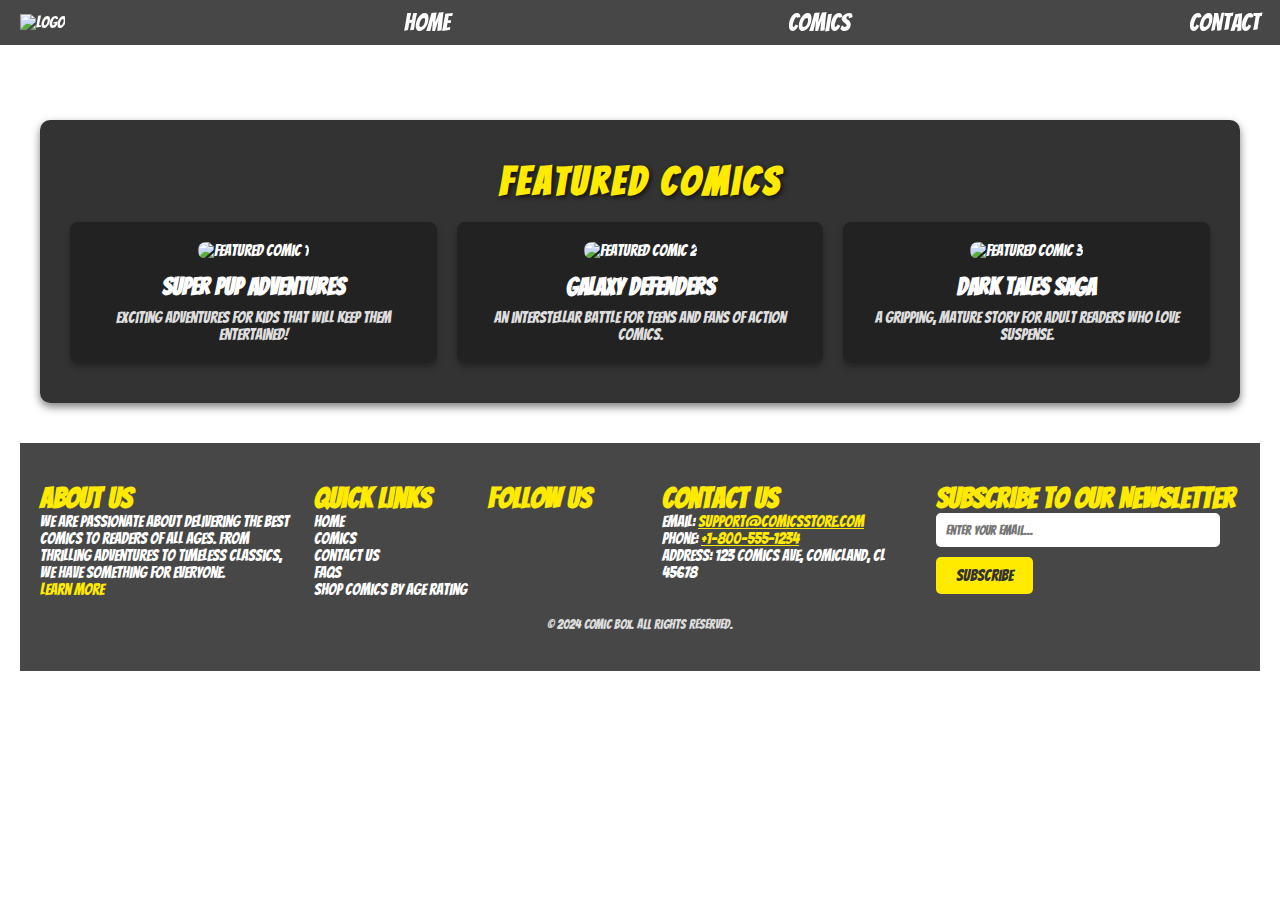
==== index.html @ 102afa10 "Add files via upload" ====
<!DOCTYPE html>
<html lang="en">

<head>
    <meta charset="UTF-8">
    <meta name="viewport" content="width=device-width, initial-scale=1.0">
    <title>Comics Store - Responsive Drawer</title>
    <!-- Import Bangers Font -->
    <link href="https://fonts.googleapis.com/css2?family=Bangers&display=swap" rel="stylesheet">
    <style>
        /* General reset */
        * {
            margin: 0;
            padding: 0;
            box-sizing: border-box;
            font-family: 'Bangers', cursive;
        }

        /* Body styling */
        body {
            background-image: url('file:///I:/Downloads/dump/Untitled%20design.svg');
            background-size: cover;
            background-position: center center;
            background-attachment: fixed;
            color: #fff;
            padding: 20px;
            overflow-x: hidden;
        }

        /* Navbar styling */
        .navbar {
            display: flex;
            justify-content: space-between;
            align-items: center;
            background-color: rgba(51, 51, 51, 0.9);
            padding: 10px 20px;
            position: fixed;
            top: 0;
            left: 0;
            width: 100%;
            z-index: 10;
        }

        .menu-icon {
            font-size: 1.5em;
            cursor: pointer;
            color: #fff;
            display: block;
        }

        .logo {
            position: absolute;
            left: 50%;
            transform: translateX(-50%);
        }

        .logo img {
            max-width: 100%;
            height: auto;
            max-height: 50px;
        }

        .navbar-item {
            color: white;
            font-size: 1.5em;
            display: none;
        }

        /* Drawer styles */
        .drawer {
            position: fixed;
            top: 0;
            left: -250px;
            width: 250px;
            height: 100%;
            background-color: #333;
            padding: 20px;
            box-shadow: 2px 0 5px rgba(0, 0, 0, 0.5);
            z-index: 1100;
            transition: left 0.3s ease;
        }

        .drawer.open {
            left: 0;
        }

        .drawer a {
            display: block;
            margin: 15px 0;
            color: #ffea00;
            font-size: 1.2em;
            text-decoration: none;
            transition: color 0.3s ease;
        }

        .drawer a:hover {
            color: #fff;
        }

        /* Featured Section Styling */
        .featured-section {
            background-color: rgba(0, 0, 0, 0.8);
            padding: 40px 20px;
            border-radius: 10px;
            margin: 100px auto 40px;
            text-align: center;
            max-width: 1200px;
            box-shadow: 0 4px 8px rgba(0, 0, 0, 0.5);
        }

        .featured-title {
            font-size: 2.5em;
            color: #ffea00;
            margin-bottom: 20px;
            text-shadow: 2px 2px 5px rgba(0, 0, 0, 0.7);
            letter-spacing: 3px;
        }

        .featured-container {
            display: flex;
            flex-wrap: wrap;
            gap: 20px;
            justify-content: center;
        }

        .featured-item {
            flex: 1 1 calc(33.333% - 20px);
            max-width: calc(33.333% - 20px);
            text-align: center;
            background-color: #222;
            border-radius: 8px;
            padding: 20px;
            box-shadow: 0 4px 6px rgba(0, 0, 0, 0.3);
            transition: transform 0.3s ease, background-color 0.3s ease, box-shadow 0.3s ease;
        }

        .featured-item:hover {
            transform: scale(1.05);
            background-color: #333;
            box-shadow: 0 8px 12px rgba(255, 247, 0, 0.7);
        }

        .featured-item img {
            width: 100%;
            height: auto;
            border-radius: 8px;
            transition: transform 0.3s ease;
        }

        .featured-item:hover img {
            transform: scale(1.1);
        }

        .featured-item h3 {
            font-size: 1.5em;
            color: #fff;
            margin-top: 15px;
        }

        .featured-item p {
            color: #ddd;
            font-size: 1em;
            margin-top: 10px;
        }

        /* Responsive styles for navbar and featured items */
        @media (min-width: 768px) {
            .menu-icon {
                display: none;
            }

            .navbar-item {
                display: block;
            }

            .logo {
                position: static;
                transform: none;
            }

            .drawer {
                display: none;
            }
        }

        @media (max-width: 1024px) {
            .featured-item {
                flex: 1 1 calc(50% - 20px);
                max-width: calc(50% - 20px);
            }
        }

        @media (max-width: 768px) {
            .featured-item {
                flex: 1 1 100%;
                max-width: 100%;
            }
        }
    </style>
</head>

<body>
    <!-- Navbar Section -->
    <nav class="navbar">
        <span class="menu-icon" onclick="toggleDrawer()">☰</span>
        <div class="logo">
            <img src="https://via.placeholder.com/150" alt="Logo">
        </div>
        <div class="navbar-item">Home</div>
        <div class="navbar-item">Comics</div>
        <div class="navbar-item">Contact</div>
    </nav>

    <!-- Drawer Section -->
    <div class="drawer" id="drawer">
        <a href="#">Home</a>
        <a href="#">Comics</a>
        <a href="#">Contact</a>
    </div>

    <!-- Featured Section -->
    <div class="featured-section">
        <h2 class="featured-title">Featured Comics</h2>
        <div class="featured-container">
            <div class="featured-item">
                <img src="https://i0.wp.com/ultimatecomics.com/wp-content/uploads/2021/06/Scan2021-06-03_125144.jpg?fit=1948%2C2972&ssl=1"
                    alt="Featured Comic 1">
                <h3>Super Pup Adventures</h3>
                <p>Exciting adventures for kids that will keep them entertained!</p>
            </div>
            <div class="featured-item">
                <img src="https://m.media-amazon.com/images/I/71GPeneF0rL._AC_UF894,1000_QL80_.jpg"
                    alt="Featured Comic 2">
                <h3>Galaxy Defenders</h3>
                <p>An interstellar battle for teens and fans of action comics.</p>
            </div>
            <div class="featured-item">
                <img src="https://i.pinimg.com/originals/1f/6b/33/1f6b338c3140abbba716526c0860b326.jpg"
                    alt="Featured Comic 3">
                <h3>Dark Tales Saga</h3>
                <p>A gripping, mature story for adult readers who love suspense.</p>
            </div>
        </div>
    </div>

    <script>
        // Toggle drawer visibility
        function toggleDrawer() {
            const drawer = document.getElementById('drawer');
            drawer.classList.toggle('open');
        }

        // Close drawer when clicking outside it
        window.addEventListener('click', function (e) {
            const drawer = document.getElementById('drawer');
            if (!drawer.contains(e.target) && !e.target.matches('.menu-icon')) {
                drawer.classList.remove('open');
            }
        });
    </script>
</body>




<footer style="background-color: rgba(51, 51, 51, 0.9); color: #fff; padding: 40px 20px; text-align: center;">
    <div
        style="max-width: 1200px; margin: 0 auto; display: flex; flex-wrap: wrap; gap: 20px; justify-content: space-between;">

        <!-- About Us Section -->
        <div style="flex: 1 1 250px; text-align: left;">
            <h3 style="font-size: 1.8em; color: #ffea00;">About Us</h3>
            <p style="font-size: 1em;">We are passionate about delivering the best comics to readers of all ages. From
                thrilling adventures to timeless classics, we have something for everyone.</p>
            <a href="#" style="color: #ffea00; text-decoration: none;">Learn More</a>
        </div>

        <!-- Quick Links Section -->
        <div style="flex: 1 1 150px; text-align: left;">
            <h3 style="font-size: 1.8em; color: #ffea00;">Quick Links</h3>
            <ul style="list-style: none; padding: 0; font-size: 1em;">
                <li><a href="#" style="color: #fff; text-decoration: none;">Home</a></li>
                <li><a href="#" style="color: #fff; text-decoration: none;">Comics</a></li>
                <li><a href="#" style="color: #fff; text-decoration: none;">Contact Us</a></li>
                <li><a href="#" style="color: #fff; text-decoration: none;">FAQs</a></li>
                <li><a href="#" style="color: #fff; text-decoration: none;">Shop comics by age rating</a></li>
            </ul>
        </div>

        <!-- Social Media Section -->
        <div style="flex: 1 1 150px; text-align: left;">
            <h3 style="font-size: 1.8em; color: #ffea00;">Follow Us</h3>
            <div style="font-size: 1.5em;">
                <a href="#" style="color: #ffea00; margin-right: 10px;"><i class="fa fa-facebook"></i></a>
                <a href="#" style="color: #ffea00; margin-right: 10px;"><i class="fa fa-twitter"></i></a>
                <a href="#" style="color: #ffea00; margin-right: 10px;"><i class="fa fa-instagram"></i></a>
                <a href="#" style="color: #ffea00; margin-right: 10px;"><i class="fa fa-linkedin"></i></a>
            </div>
        </div>

        <!-- Contact Information Section -->
        <div style="flex: 1 1 250px; text-align: left;">
            <h3 style="font-size: 1.8em; color: #ffea00;">Contact Us</h3>
            <p style="font-size: 1em;">Email: <a href="mailto:support@comicsstore.com"
                    style="color: #ffea00;">support@comicsstore.com</a></p>
            <p style="font-size: 1em;">Phone: <a href="tel:+18005551234" style="color: #ffea00;">+1-800-555-1234</a></p>
            <p style="font-size: 1em;">Address: 123 Comics Ave, Comicland, CL 45678</p>
        </div>

        <!-- Newsletter Subscription Section -->
        <div style="flex: 1 1 300px; text-align: left;">
            <h3 style="font-size: 1.8em; color: #ffea00;">Subscribe to Our Newsletter</h3>
            <form>
                <input type="email" placeholder="Enter your email..."
                    style="padding: 10px; width: calc(100% - 20px); margin-bottom: 10px; border: none; border-radius: 5px;">
                <button type="submit"
                    style="background-color: #ffea00; color: #333; border: none; padding: 10px 20px; font-size: 1em; border-radius: 5px; cursor: pointer;">Subscribe</button>
            </form>
        </div>
    </div>
    <p style="margin-top: 20px; font-size: 0.8em; color: #ddd;">&copy; 2024 Comic Box. All Rights Reserved.</p>
</footer>





</html>
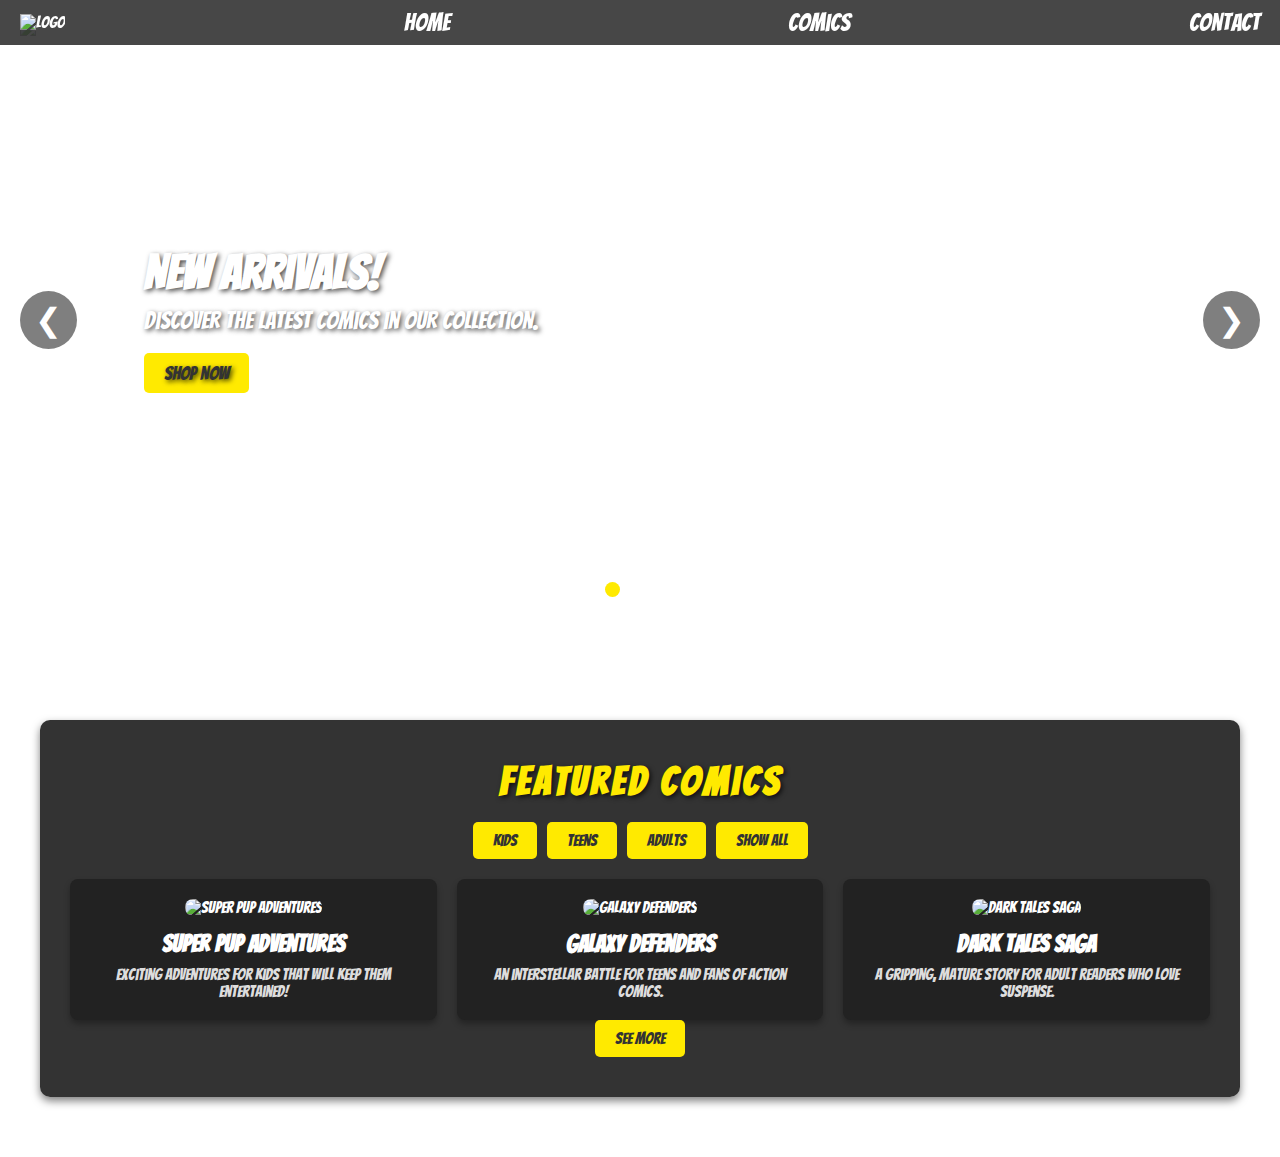
==== commit 4d90256f: "Update and rename home.html to index.html" ====
--- a/index.html
+++ b/index.html
@@ -7,199 +7,49 @@
     <title>Comics Store - Responsive Drawer</title>
     <!-- Import Bangers Font -->
     <link href="https://fonts.googleapis.com/css2?family=Bangers&display=swap" rel="stylesheet">
-    <style>
-        /* General reset */
-        * {
-            margin: 0;
-            padding: 0;
-            box-sizing: border-box;
-            font-family: 'Bangers', cursive;
-        }
-
-        /* Body styling */
-        body {
-            background-image: url('file:///I:/Downloads/dump/Untitled%20design.svg');
-            background-size: cover;
-            background-position: center center;
-            background-attachment: fixed;
-            color: #fff;
-            padding: 20px;
-            overflow-x: hidden;
-        }
-
-        /* Navbar styling */
-        .navbar {
-            display: flex;
-            justify-content: space-between;
-            align-items: center;
-            background-color: rgba(51, 51, 51, 0.9);
-            padding: 10px 20px;
-            position: fixed;
-            top: 0;
-            left: 0;
-            width: 100%;
-            z-index: 10;
-        }
-
-        .menu-icon {
-            font-size: 1.5em;
-            cursor: pointer;
-            color: #fff;
-            display: block;
-        }
-
-        .logo {
-            position: absolute;
-            left: 50%;
-            transform: translateX(-50%);
-        }
-
-        .logo img {
-            max-width: 100%;
-            height: auto;
-            max-height: 50px;
-        }
-
-        .navbar-item {
-            color: white;
-            font-size: 1.5em;
-            display: none;
-        }
-
-        /* Drawer styles */
-        .drawer {
-            position: fixed;
-            top: 0;
-            left: -250px;
-            width: 250px;
-            height: 100%;
-            background-color: #333;
-            padding: 20px;
-            box-shadow: 2px 0 5px rgba(0, 0, 0, 0.5);
-            z-index: 1100;
-            transition: left 0.3s ease;
-        }
-
-        .drawer.open {
-            left: 0;
-        }
-
-        .drawer a {
-            display: block;
-            margin: 15px 0;
-            color: #ffea00;
-            font-size: 1.2em;
-            text-decoration: none;
-            transition: color 0.3s ease;
-        }
-
-        .drawer a:hover {
-            color: #fff;
-        }
-
-        /* Featured Section Styling */
-        .featured-section {
-            background-color: rgba(0, 0, 0, 0.8);
-            padding: 40px 20px;
-            border-radius: 10px;
-            margin: 100px auto 40px;
-            text-align: center;
-            max-width: 1200px;
-            box-shadow: 0 4px 8px rgba(0, 0, 0, 0.5);
-        }
-
-        .featured-title {
-            font-size: 2.5em;
-            color: #ffea00;
-            margin-bottom: 20px;
-            text-shadow: 2px 2px 5px rgba(0, 0, 0, 0.7);
-            letter-spacing: 3px;
-        }
-
-        .featured-container {
-            display: flex;
-            flex-wrap: wrap;
-            gap: 20px;
-            justify-content: center;
-        }
-
-        .featured-item {
-            flex: 1 1 calc(33.333% - 20px);
-            max-width: calc(33.333% - 20px);
-            text-align: center;
-            background-color: #222;
-            border-radius: 8px;
-            padding: 20px;
-            box-shadow: 0 4px 6px rgba(0, 0, 0, 0.3);
-            transition: transform 0.3s ease, background-color 0.3s ease, box-shadow 0.3s ease;
-        }
-
-        .featured-item:hover {
-            transform: scale(1.05);
-            background-color: #333;
-            box-shadow: 0 8px 12px rgba(255, 247, 0, 0.7);
-        }
-
-        .featured-item img {
-            width: 100%;
-            height: auto;
-            border-radius: 8px;
-            transition: transform 0.3s ease;
-        }
-
-        .featured-item:hover img {
-            transform: scale(1.1);
-        }
-
-        .featured-item h3 {
-            font-size: 1.5em;
-            color: #fff;
-            margin-top: 15px;
-        }
-
-        .featured-item p {
-            color: #ddd;
-            font-size: 1em;
-            margin-top: 10px;
-        }
-
-        /* Responsive styles for navbar and featured items */
-        @media (min-width: 768px) {
-            .menu-icon {
-                display: none;
-            }
-
-            .navbar-item {
-                display: block;
-            }
-
-            .logo {
-                position: static;
-                transform: none;
-            }
-
-            .drawer {
-                display: none;
-            }
-        }
-
-        @media (max-width: 1024px) {
-            .featured-item {
-                flex: 1 1 calc(50% - 20px);
-                max-width: calc(50% - 20px);
-            }
-        }
-
-        @media (max-width: 768px) {
-            .featured-item {
-                flex: 1 1 100%;
-                max-width: 100%;
-            }
-        }
-    </style>
+    <link rel="stylesheet" href="styles.css">
 </head>
 
 <body>
+    <!-- Hero Banner Section -->
+    <div class="hero-banner">
+        <div class="slides-container">
+            <div class="slide active">
+                <img src="https://via.placeholder.com/1920x600?text=New+Arrivals" alt="New Arrivals">
+                <div class="slide-content">
+                    <h1>New Arrivals!</h1>
+                    <p>Discover the latest comics in our collection.</p>
+                    <a href="#" class="btn">Shop Now</a>
+                </div>
+            </div>
+            <div class="slide">
+                <img src="https://via.placeholder.com/1920x600?text=Bestsellers" alt="Bestsellers">
+                <div class="slide-content">
+                    <h1>Bestsellers</h1>
+                    <p>Check out the top-selling comics of the season.</p>
+                    <a href="#" class="btn">Explore</a>
+                </div>
+            </div>
+            <div class="slide">
+                <img src="https://via.placeholder.com/1920x600?text=Discounts" alt="Discounts">
+                <div class="slide-content">
+                    <h1>Exclusive Discounts!</h1>
+                    <p>Save big on your favorite comics today.</p>
+                    <a href="#" class="btn">View Offers</a>
+                </div>
+            </div>
+        </div>
+        <div class="controls">
+            <span class="prev" onclick="changeSlide(-1)">&#10094;</span>
+            <span class="next" onclick="changeSlide(1)">&#10095;</span>
+        </div>
+        <div class="dots">
+            <span class="dot active" onclick="setSlide(0)"></span>
+            <span class="dot" onclick="setSlide(1)"></span>
+            <span class="dot" onclick="setSlide(2)"></span>
+        </div>
+    </div>
+
     <!-- Navbar Section -->
     <nav class="navbar">
         <span class="menu-icon" onclick="toggleDrawer()">☰</span>
@@ -213,7 +63,7 @@
 
     <!-- Drawer Section -->
     <div class="drawer" id="drawer">
-        <a href="#">Home</a>
+        <a href="C:\Users\carld\Desktop\Comic'sStore">Home</a>
         <a href="#">Comics</a>
         <a href="#">Contact</a>
     </div>
@@ -221,108 +71,95 @@
     <!-- Featured Section -->
     <div class="featured-section">
         <h2 class="featured-title">Featured Comics</h2>
+        <div class="filter-buttons"></div>
         <div class="featured-container">
-            <div class="featured-item">
+            <div class="featured-item" data-category="Kids">
                 <img src="https://i0.wp.com/ultimatecomics.com/wp-content/uploads/2021/06/Scan2021-06-03_125144.jpg?fit=1948%2C2972&ssl=1"
-                    alt="Featured Comic 1">
+                    alt="Super Pup Adventures">
                 <h3>Super Pup Adventures</h3>
                 <p>Exciting adventures for kids that will keep them entertained!</p>
             </div>
-            <div class="featured-item">
+            <div class="featured-item" data-category="Teens">
                 <img src="https://m.media-amazon.com/images/I/71GPeneF0rL._AC_UF894,1000_QL80_.jpg"
-                    alt="Featured Comic 2">
+                    alt="Galaxy Defenders">
                 <h3>Galaxy Defenders</h3>
                 <p>An interstellar battle for teens and fans of action comics.</p>
             </div>
-            <div class="featured-item">
+            <div class="featured-item" data-category="Adults">
                 <img src="https://i.pinimg.com/originals/1f/6b/33/1f6b338c3140abbba716526c0860b326.jpg"
-                    alt="Featured Comic 3">
+                    alt="Dark Tales Saga">
                 <h3>Dark Tales Saga</h3>
                 <p>A gripping, mature story for adult readers who love suspense.</p>
             </div>
         </div>
+        <div class="see-more">
+            <a href="all-featured-comics.html" class="btn">See More</a>
+        </div>
     </div>
 
+    <!-- Scripts -->
     <script>
-        // Toggle drawer visibility
-        function toggleDrawer() {
-            const drawer = document.getElementById('drawer');
-            drawer.classList.toggle('open');
+        document.addEventListener("DOMContentLoaded", function () {
+            const items = document.querySelectorAll('.featured-item');
+            const buttonContainer = document.querySelector('.filter-buttons');
+
+            // Generate category buttons
+            const categories = [...new Set([...items].map(item => item.dataset.category))];
+            categories.forEach(category => {
+                const button = document.createElement('button');
+                button.textContent = category;
+                button.addEventListener('click', () => filterByCategory(category));
+                buttonContainer.appendChild(button);
+            });
+
+            // Add "Show All" button
+            const showAllButton = document.createElement('button');
+            showAllButton.textContent = "Show All";
+            showAllButton.addEventListener('click', showAllFeatures);
+            buttonContainer.appendChild(showAllButton);
+        });
+
+        function filterByCategory(category) {
+            const items = document.querySelectorAll('.featured-item');
+            items.forEach(item => {
+                item.style.display = item.dataset.category === category ? 'block' : 'none';
+            });
         }
 
-        // Close drawer when clicking outside it
-        window.addEventListener('click', function (e) {
-            const drawer = document.getElementById('drawer');
-            if (!drawer.contains(e.target) && !e.target.matches('.menu-icon')) {
-                drawer.classList.remove('open');
-            }
-        });
+        function showAllFeatures() {
+            document.querySelectorAll('.featured-item').forEach(item => {
+                item.style.display = 'block';
+            });
+        }
+
+        function toggleDrawer() {
+            document.getElementById('drawer').classList.toggle('open');
+        }
+
+        // Hero banner slider
+        let currentSlide = 0;
+        const slides = document.querySelectorAll('.slide');
+        const dots = document.querySelectorAll('.dot');
+
+        function changeSlide(step) {
+            currentSlide = (currentSlide + step + slides.length) % slides.length;
+            updateSlide();
+        }
+
+        function setSlide(index) {
+            currentSlide = index;
+            updateSlide();
+        }
+
+        function updateSlide() {
+            document.querySelector('.slides-container').style.transform = `translateX(-${currentSlide * 100}%)`;
+            dots.forEach(dot => dot.classList.remove('active'));
+            dots[currentSlide].classList.add('active');
+        }
+
+        // Auto-slide every 5 seconds
+        setInterval(() => changeSlide(1), 5000);
     </script>
 </body>
 
-
-
-
-<footer style="background-color: rgba(51, 51, 51, 0.9); color: #fff; padding: 40px 20px; text-align: center;">
-    <div
-        style="max-width: 1200px; margin: 0 auto; display: flex; flex-wrap: wrap; gap: 20px; justify-content: space-between;">
-
-        <!-- About Us Section -->
-        <div style="flex: 1 1 250px; text-align: left;">
-            <h3 style="font-size: 1.8em; color: #ffea00;">About Us</h3>
-            <p style="font-size: 1em;">We are passionate about delivering the best comics to readers of all ages. From
-                thrilling adventures to timeless classics, we have something for everyone.</p>
-            <a href="#" style="color: #ffea00; text-decoration: none;">Learn More</a>
-        </div>
-
-        <!-- Quick Links Section -->
-        <div style="flex: 1 1 150px; text-align: left;">
-            <h3 style="font-size: 1.8em; color: #ffea00;">Quick Links</h3>
-            <ul style="list-style: none; padding: 0; font-size: 1em;">
-                <li><a href="#" style="color: #fff; text-decoration: none;">Home</a></li>
-                <li><a href="#" style="color: #fff; text-decoration: none;">Comics</a></li>
-                <li><a href="#" style="color: #fff; text-decoration: none;">Contact Us</a></li>
-                <li><a href="#" style="color: #fff; text-decoration: none;">FAQs</a></li>
-                <li><a href="#" style="color: #fff; text-decoration: none;">Shop comics by age rating</a></li>
-            </ul>
-        </div>
-
-        <!-- Social Media Section -->
-        <div style="flex: 1 1 150px; text-align: left;">
-            <h3 style="font-size: 1.8em; color: #ffea00;">Follow Us</h3>
-            <div style="font-size: 1.5em;">
-                <a href="#" style="color: #ffea00; margin-right: 10px;"><i class="fa fa-facebook"></i></a>
-                <a href="#" style="color: #ffea00; margin-right: 10px;"><i class="fa fa-twitter"></i></a>
-                <a href="#" style="color: #ffea00; margin-right: 10px;"><i class="fa fa-instagram"></i></a>
-                <a href="#" style="color: #ffea00; margin-right: 10px;"><i class="fa fa-linkedin"></i></a>
-            </div>
-        </div>
-
-        <!-- Contact Information Section -->
-        <div style="flex: 1 1 250px; text-align: left;">
-            <h3 style="font-size: 1.8em; color: #ffea00;">Contact Us</h3>
-            <p style="font-size: 1em;">Email: <a href="mailto:support@comicsstore.com"
-                    style="color: #ffea00;">support@comicsstore.com</a></p>
-            <p style="font-size: 1em;">Phone: <a href="tel:+18005551234" style="color: #ffea00;">+1-800-555-1234</a></p>
-            <p style="font-size: 1em;">Address: 123 Comics Ave, Comicland, CL 45678</p>
-        </div>
-
-        <!-- Newsletter Subscription Section -->
-        <div style="flex: 1 1 300px; text-align: left;">
-            <h3 style="font-size: 1.8em; color: #ffea00;">Subscribe to Our Newsletter</h3>
-            <form>
-                <input type="email" placeholder="Enter your email..."
-                    style="padding: 10px; width: calc(100% - 20px); margin-bottom: 10px; border: none; border-radius: 5px;">
-                <button type="submit"
-                    style="background-color: #ffea00; color: #333; border: none; padding: 10px 20px; font-size: 1em; border-radius: 5px; cursor: pointer;">Subscribe</button>
-            </form>
-        </div>
-    </div>
-    <p style="margin-top: 20px; font-size: 0.8em; color: #ddd;">&copy; 2024 Comic Box. All Rights Reserved.</p>
-</footer>
-
-
-
-
-
-</html>+</html>
--- a/styles.css
+++ b/styles.css
@@ -0,0 +1,333 @@
+/* General reset */
+* {
+    margin: 0;
+    padding: 0;
+    box-sizing: border-box;
+    font-family: 'Bangers', cursive;
+}
+
+/* Body styling */
+body {
+    background-image: url('file:///I:/Downloads/dump/Untitled%20design.svg');
+    background-size: cover;
+    background-position: center center;
+    background-attachment: fixed;
+    color: #fff;
+    padding: 20px;
+    overflow-x: hidden;
+}
+
+/* Navbar styling */
+.navbar {
+    display: flex;
+    justify-content: space-between;
+    align-items: center;
+    background-color: rgba(51, 51, 51, 0.9);
+    padding: 10px 20px;
+    position: fixed;
+    top: 0;
+    left: 0;
+    width: 100%;
+    z-index: 10;
+}
+
+.menu-icon {
+    font-size: 1.5em;
+    cursor: pointer;
+    color: #fff;
+    display: block;
+}
+
+.logo {
+    position: absolute;
+    left: 50%;
+    transform: translateX(-50%);
+}
+
+.logo img {
+    max-width: 100%;
+    height: auto;
+    max-height: 50px;
+}
+
+.navbar-item {
+    color: white;
+    font-size: 1.5em;
+    display: none;
+}
+
+/* Drawer styles */
+.drawer {
+    position: fixed;
+    top: 0;
+    left: -250px;
+    width: 250px;
+    height: 100%;
+    background-color: #333;
+    padding: 20px;
+    box-shadow: 2px 0 5px rgba(0, 0, 0, 0.5);
+    z-index: 1100;
+    transition: left 0.3s ease;
+}
+
+.drawer.open {
+    left: 0;
+}
+
+.drawer a {
+    display: block;
+    margin: 15px 0;
+    color: #ffea00;
+    font-size: 1.2em;
+    text-decoration: none;
+    transition: color 0.3s ease;
+}
+
+.drawer a:hover {
+    color: #fff;
+}
+
+/* Featured Section Styling */
+.featured-section {
+    background-color: rgba(0, 0, 0, 0.8);
+    padding: 40px 20px;
+    border-radius: 10px;
+    margin: 100px auto 40px;
+    text-align: center;
+    max-width: 1200px;
+    box-shadow: 0 4px 8px rgba(0, 0, 0, 0.5);
+}
+
+.featured-title {
+    font-size: 2.5em;
+    color: #ffea00;
+    margin-bottom: 20px;
+    text-shadow: 2px 2px 5px rgba(0, 0, 0, 0.7);
+    letter-spacing: 3px;
+}
+
+.featured-container {
+    display: flex;
+    flex-wrap: wrap;
+    gap: 20px;
+    justify-content: center;
+}
+
+.featured-item {
+    flex: 1 1 calc(33.333% - 20px);
+    max-width: calc(33.333% - 20px);
+    text-align: center;
+    background-color: #222;
+    border-radius: 8px;
+    padding: 20px;
+    box-shadow: 0 4px 6px rgba(0, 0, 0, 0.3);
+    transition: transform 0.3s ease, background-color 0.3s ease, box-shadow 0.3s ease;
+}
+
+.featured-item:hover {
+    transform: scale(1.05);
+    background-color: #333;
+    box-shadow: 0 8px 12px rgba(255, 247, 0, 0.7);
+}
+
+.featured-item img {
+    width: 100%;
+    height: auto;
+    border-radius: 8px;
+    transition: transform 0.3s ease;
+}
+
+.featured-item:hover img {
+    transform: scale(1.1);
+}
+
+.featured-item h3 {
+    font-size: 1.5em;
+    color: #fff;
+    margin-top: 15px;
+}
+
+.featured-item p {
+    color: #ddd;
+    font-size: 1em;
+    margin-top: 10px;
+}
+
+/* Responsive styles for navbar and featured items */
+@media (min-width: 768px) {
+    .menu-icon {
+        display: none;
+    }
+
+    .navbar-item {
+        display: block;
+    }
+
+    .logo {
+        position: static;
+        transform: none;
+    }
+
+    .drawer {
+        display: none;
+    }
+}
+
+@media (max-width: 1024px) {
+    .featured-item {
+        flex: 1 1 calc(50% - 20px);
+        max-width: calc(50% - 20px);
+    }
+}
+
+@media (max-width: 768px) {
+    .featured-item {
+        flex: 1 1 100%;
+        max-width: 100%;
+    }
+}
+
+.filter-buttons {
+    margin-bottom: 20px;
+}
+
+.filter-buttons button {
+    background-color: #ffea00;
+    border: none;
+    color: #333;
+    padding: 10px 20px;
+    margin: 0 5px;
+    font-size: 1em;
+    cursor: pointer;
+    border-radius: 5px;
+    transition: background-color 0.3s ease;
+}
+
+.filter-buttons button:hover {
+    background-color: #ddd;
+}
+
+/* Hero Banner Styling */
+.hero-banner {
+    position: relative;
+    width: 100%;
+    height: 600px;
+    overflow: hidden;
+}
+
+.slides-container {
+    display: flex;
+    transition: transform 0.5s ease-in-out;
+    height: 100%;
+}
+
+.slide {
+    min-width: 100%;
+    height: 100%;
+    position: relative;
+}
+
+.slide img {
+    width: 100%;
+    height: 100%;
+    object-fit: cover;
+}
+
+.slide-content {
+    position: absolute;
+    top: 50%;
+    left: 10%;
+    transform: translateY(-50%);
+    color: #fff;
+    text-shadow: 2px 2px 5px rgba(0, 0, 0, 0.7);
+}
+
+.slide-content h1 {
+    font-size: 3em;
+    margin-bottom: 10px;
+}
+
+.slide-content p {
+    font-size: 1.5em;
+    margin-bottom: 20px;
+}
+
+.slide-content .btn {
+    padding: 10px 20px;
+    background-color: #ffea00;
+    color: #333;
+    font-size: 1.2em;
+    text-decoration: none;
+    border-radius: 5px;
+    transition: background-color 0.3s ease;
+}
+
+.slide-content .btn:hover {
+    background-color: #ddd;
+}
+
+/* Controls Styling */
+.controls {
+    position: absolute;
+    top: 50%;
+    width: 100%;
+    display: flex;
+    justify-content: space-between;
+    transform: translateY(-50%);
+    z-index: 2;
+}
+
+.controls .prev,
+.controls .next {
+    font-size: 2em;
+    color: #fff;
+    cursor: pointer;
+    background: rgba(0, 0, 0, 0.5);
+    padding: 10px 15px;
+    border-radius: 50%;
+    user-select: none;
+}
+
+.controls .prev:hover,
+.controls .next:hover {
+    background: #ffea00;
+    color: #333;
+}
+
+/* Dots Styling */
+.dots {
+    position: absolute;
+    bottom: 20px;
+    width: 100%;
+    text-align: center;
+    z-index: 2;
+}
+
+.dots .dot {
+    display: inline-block;
+    width: 15px;
+    height: 15px;
+    margin: 0 5px;
+    background-color: rgba(255, 255, 255, 0.5);
+    border-radius: 50%;
+    cursor: pointer;
+    transition: background-color 0.3s ease;
+}
+
+.dots .dot.active {
+    background-color: #ffea00;
+}
+.btn {
+    display: inline-block;
+    padding: 10px 20px;
+    background-color: #ffea00;
+    color: #333;
+    text-decoration: none;
+    font-size: 1em;
+    border-radius: 5px;
+    transition: background-color 0.3s ease;
+}
+
+.btn:hover {
+    background-color: #ddd;
+}
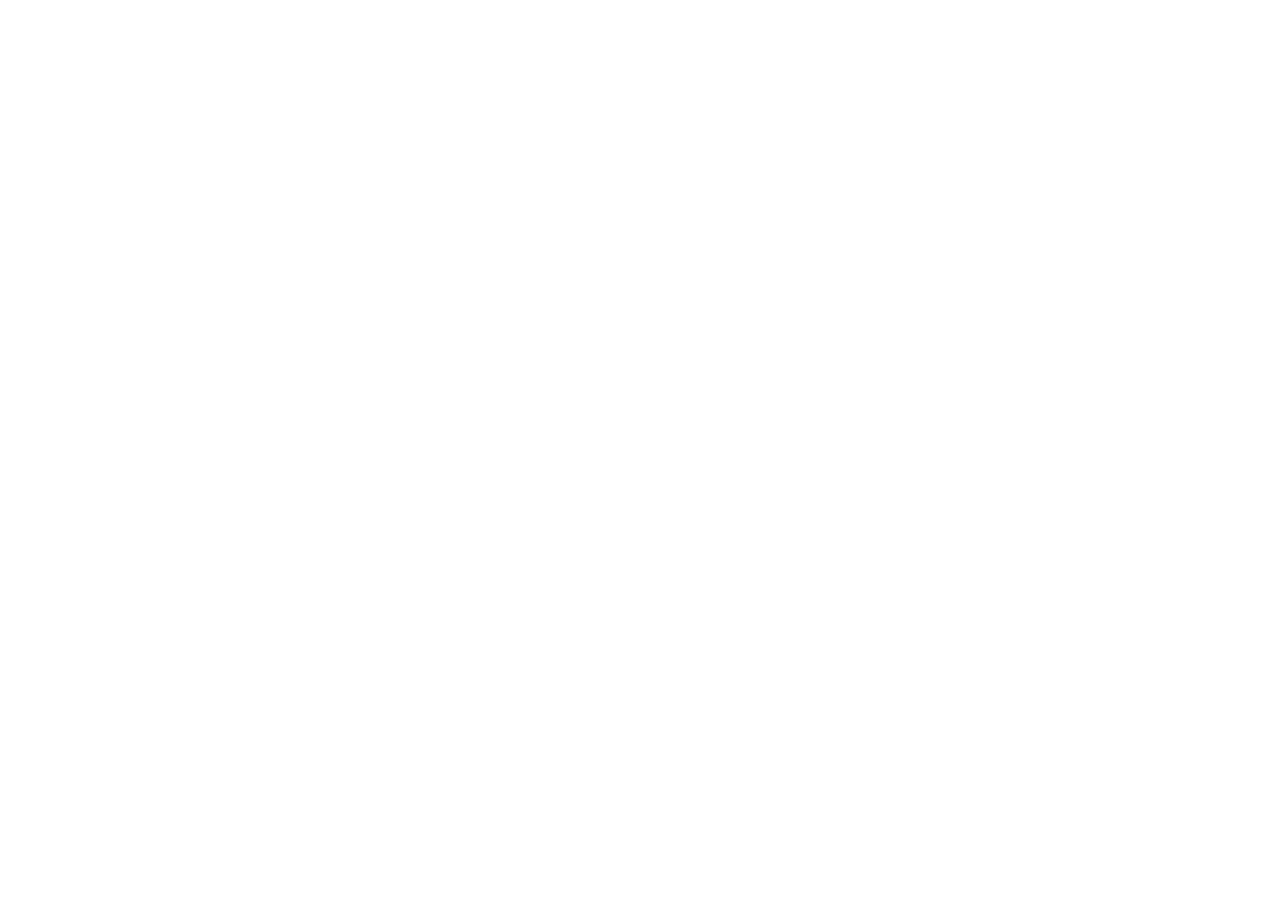
==== commit 59156f00: "Update and rename comingsoon.html to index.html" ====
--- a/index.html
+++ b/index.html
@@ -4,162 +4,40 @@
 <head>
     <meta charset="UTF-8">
     <meta name="viewport" content="width=device-width, initial-scale=1.0">
-    <title>Comics Store - Responsive Drawer</title>
-    <!-- Import Bangers Font -->
-    <link href="https://fonts.googleapis.com/css2?family=Bangers&display=swap" rel="stylesheet">
-    <link rel="stylesheet" href="styles.css">
+    <style>
+        body {
+            margin: 0;
+            padding: 0;
+            overflow: hidden;
+        }
+
+        #video-container {
+            position: absolute;
+            top: 0;
+            left: 0;
+            width: 100%;
+            height: 100%;
+            overflow: hidden;
+        }
+
+        video {
+            position: absolute;
+            top: 50%;
+            left: 50%;
+            transform: translate(-50%, -50%);
+            width: 100%;
+            height: 100%;
+            object-fit: cover;
+        }
+    </style>
 </head>
 
 <body>
-    <!-- Hero Banner Section -->
-    <div class="hero-banner">
-        <div class="slides-container">
-            <div class="slide active">
-                <img src="https://via.placeholder.com/1920x600?text=New+Arrivals" alt="New Arrivals">
-                <div class="slide-content">
-                    <h1>New Arrivals!</h1>
-                    <p>Discover the latest comics in our collection.</p>
-                    <a href="#" class="btn">Shop Now</a>
-                </div>
-            </div>
-            <div class="slide">
-                <img src="https://via.placeholder.com/1920x600?text=Bestsellers" alt="Bestsellers">
-                <div class="slide-content">
-                    <h1>Bestsellers</h1>
-                    <p>Check out the top-selling comics of the season.</p>
-                    <a href="#" class="btn">Explore</a>
-                </div>
-            </div>
-            <div class="slide">
-                <img src="https://via.placeholder.com/1920x600?text=Discounts" alt="Discounts">
-                <div class="slide-content">
-                    <h1>Exclusive Discounts!</h1>
-                    <p>Save big on your favorite comics today.</p>
-                    <a href="#" class="btn">View Offers</a>
-                </div>
-            </div>
-        </div>
-        <div class="controls">
-            <span class="prev" onclick="changeSlide(-1)">&#10094;</span>
-            <span class="next" onclick="changeSlide(1)">&#10095;</span>
-        </div>
-        <div class="dots">
-            <span class="dot active" onclick="setSlide(0)"></span>
-            <span class="dot" onclick="setSlide(1)"></span>
-            <span class="dot" onclick="setSlide(2)"></span>
-        </div>
+    <div id="video-container">
+        <video autoplay muted loop>
+            <source src="comingsoon.mp4" type="video/mp4">
+        </video>
     </div>
-
-    <!-- Navbar Section -->
-    <nav class="navbar">
-        <span class="menu-icon" onclick="toggleDrawer()">☰</span>
-        <div class="logo">
-            <img src="https://via.placeholder.com/150" alt="Logo">
-        </div>
-        <div class="navbar-item">Home</div>
-        <div class="navbar-item">Comics</div>
-        <div class="navbar-item">Contact</div>
-    </nav>
-
-    <!-- Drawer Section -->
-    <div class="drawer" id="drawer">
-        <a href="C:\Users\carld\Desktop\Comic'sStore">Home</a>
-        <a href="#">Comics</a>
-        <a href="#">Contact</a>
-    </div>
-
-    <!-- Featured Section -->
-    <div class="featured-section">
-        <h2 class="featured-title">Featured Comics</h2>
-        <div class="filter-buttons"></div>
-        <div class="featured-container">
-            <div class="featured-item" data-category="Kids">
-                <img src="https://i0.wp.com/ultimatecomics.com/wp-content/uploads/2021/06/Scan2021-06-03_125144.jpg?fit=1948%2C2972&ssl=1"
-                    alt="Super Pup Adventures">
-                <h3>Super Pup Adventures</h3>
-                <p>Exciting adventures for kids that will keep them entertained!</p>
-            </div>
-            <div class="featured-item" data-category="Teens">
-                <img src="https://m.media-amazon.com/images/I/71GPeneF0rL._AC_UF894,1000_QL80_.jpg"
-                    alt="Galaxy Defenders">
-                <h3>Galaxy Defenders</h3>
-                <p>An interstellar battle for teens and fans of action comics.</p>
-            </div>
-            <div class="featured-item" data-category="Adults">
-                <img src="https://i.pinimg.com/originals/1f/6b/33/1f6b338c3140abbba716526c0860b326.jpg"
-                    alt="Dark Tales Saga">
-                <h3>Dark Tales Saga</h3>
-                <p>A gripping, mature story for adult readers who love suspense.</p>
-            </div>
-        </div>
-        <div class="see-more">
-            <a href="all-featured-comics.html" class="btn">See More</a>
-        </div>
-    </div>
-
-    <!-- Scripts -->
-    <script>
-        document.addEventListener("DOMContentLoaded", function () {
-            const items = document.querySelectorAll('.featured-item');
-            const buttonContainer = document.querySelector('.filter-buttons');
-
-            // Generate category buttons
-            const categories = [...new Set([...items].map(item => item.dataset.category))];
-            categories.forEach(category => {
-                const button = document.createElement('button');
-                button.textContent = category;
-                button.addEventListener('click', () => filterByCategory(category));
-                buttonContainer.appendChild(button);
-            });
-
-            // Add "Show All" button
-            const showAllButton = document.createElement('button');
-            showAllButton.textContent = "Show All";
-            showAllButton.addEventListener('click', showAllFeatures);
-            buttonContainer.appendChild(showAllButton);
-        });
-
-        function filterByCategory(category) {
-            const items = document.querySelectorAll('.featured-item');
-            items.forEach(item => {
-                item.style.display = item.dataset.category === category ? 'block' : 'none';
-            });
-        }
-
-        function showAllFeatures() {
-            document.querySelectorAll('.featured-item').forEach(item => {
-                item.style.display = 'block';
-            });
-        }
-
-        function toggleDrawer() {
-            document.getElementById('drawer').classList.toggle('open');
-        }
-
-        // Hero banner slider
-        let currentSlide = 0;
-        const slides = document.querySelectorAll('.slide');
-        const dots = document.querySelectorAll('.dot');
-
-        function changeSlide(step) {
-            currentSlide = (currentSlide + step + slides.length) % slides.length;
-            updateSlide();
-        }
-
-        function setSlide(index) {
-            currentSlide = index;
-            updateSlide();
-        }
-
-        function updateSlide() {
-            document.querySelector('.slides-container').style.transform = `translateX(-${currentSlide * 100}%)`;
-            dots.forEach(dot => dot.classList.remove('active'));
-            dots[currentSlide].classList.add('active');
-        }
-
-        // Auto-slide every 5 seconds
-        setInterval(() => changeSlide(1), 5000);
-    </script>
 </body>
 
 </html>
